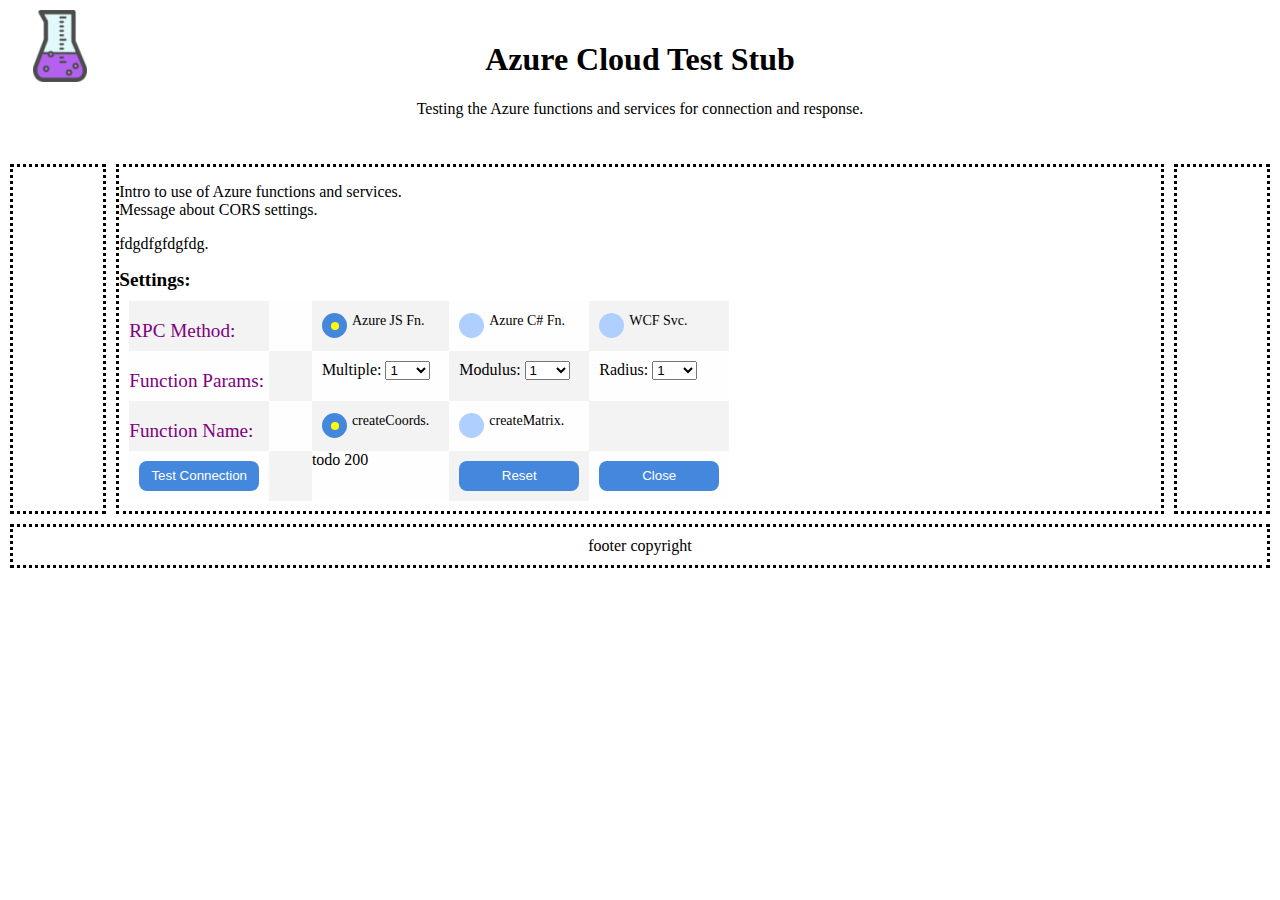
==== AzureTester.html @ eae2c438 "Added repository to my working area" ====
﻿<!DOCTYPE html>
<html>
<head>
    <title>Azure Test Stub</title>
    <meta charset="utf-8">
    <meta name="viewport" content="width=device-width, initial-scale=1">
    <link rel="icon" href="favicon.ico" type="image/x-icon" />
    <link rel="shortcut icon" href="favicon.ico" type="image/x-icon" />
    <style>
        body {
            margin: 0;
            background: url('logo.png');
            background-repeat: no-repeat;
            background-position: 2% 2%;
            background-size: auto auto;
        }

        .header {
            padding: 20px;
            text-align: center;
        }

        .footer {
            padding: 10px;
            text-align: center;
        }

        .leftsection {
            grid-area: left;
            min-width: 20px;
        }

        .mainsection {
            grid-area: main;
            min-width: 400px;
        }

        .rightsection {
            grid-area: right;
            min-width: 20px;
        }

        .bottomsection {
            grid-area: bottom;
        }

        .grid-container {
            display: grid;
            grid-template-areas: 'left main main main main main main right' 'bottom bottom bottom bottom bottom bottom bottom bottom';
            grid-gap: 10px;
            padding: 10px;
        }

            .grid-container > div {
                border: dotted;
            }

        /* Responsive layout collapse left/right section for narrow screen */
        @media screen and (max-width: 1200px) {
            .leftsection {
                display: none;
            }

            .rightsection {
                display: none;
            }
        }

        #controlgrid {
            display: grid;
            grid-template-columns: 3fr 1fr 3fr 3fr 3fr;
            grid-auto-rows: 50px;
            max-width: 600px;
            min-width: 600px;
            padding: 10px
        }

            #controlgrid > div { /*style for direct child div elements */
                background: #FEFEFE;
                /*padding: 1em;*/
            }

                #controlgrid > div:nth-child(odd) { /*every odd div will be darker */
                    background: #F3F3F3;
                    /*padding: 1em;*/
                }

        .blueButton {
            height: 30px;
            width: 120px;
            border-style: none;
            border-radius: 8px;
            background-color: #4488DD;
            color: white;
        }

            .blueButton:hover {
                background-color: #5599FF;
            }

            .blueButton:active {
                background-color: #77BBFF;
            }

        .blueButtonSimulator a {
            border-style: none;
            border-radius: 8px;
            background-color: #4488DD;
            color: white;
            height: 20px;
            width: 120px;
            display: block;
            text-decoration: none;
            text-align: center;
            padding: 5px 0px 5px 0px;
        }

        .blueButtonSimulator a:hover {
            background-color: #5599FF;
        }

        .blueButtonSimulator a:active {
            background-color: #77BBFF;
        }

        .buttonsimcontainer {
            padding: 10px 5px 0 10px;
            /*padding-bottom: 10px;*/
            justify-content: flex-start;
        }

        .buttoncontainer, .selectcontainer {
            padding: 10px;
            padding-bottom: 10px;
            justify-content: flex-start;
        }

    .radiogroupcontainer {
    justify-content: flex-start;
    }

    /* The radio button container */
    .radiocontainer {
    display: inline-block;
    position: relative;
    padding-left: 30px;
    padding-right: 30px;
    /*margin-bottom: 12px;*/
    cursor: pointer;
    font-size: 14px;
    -webkit-user-select: none;
    -moz-user-select: none;
    -ms-user-select: none;
    user-select: none;
    top: 10px;
    left: 10px;
    /*padding: 10px;*/
    /*padding: 10px;*/
    justify-content: flex-start;
    }

    /* Hide the browser's default radio button */
    .radiocontainer input {
    position: absolute;
    opacity: 0;
    cursor: pointer;
    }

    /* Create a custom radio button */
    .checkmark {
    position: absolute;
    top: 0;
    left: 0;
    height: 25px;
    width: 25px;
    background-color: #AFD0FF; /*//#999999;*/
    border-radius: 50%;
    }

    /* On mouse-over, add a lighter grey background color */
    .radiocontainer:hover input ~ .checkmark {
    background-color: #88BBFF; /*#AAAAAA;*/
    }

    /* When the radio button is checked, add a blue background */
    .radiocontainer input:checked ~ .checkmark {
    background-color: #4488DD;
    }

    /* Create the indicator (the dot/circle - hidden when not checked) */
    .checkmark:after {
    content: "";
    position: absolute;
    display: none;
    }

    /* Show the indicator (dot/circle) when checked */
    .radiocontainer input:checked ~ .checkmark:after {
    display: block;
    }


    /* Style the indicator (dot/circle) */
    .radiocontainer .checkmark:after {
    top: 9px;
    left: 9px;
    width: 8px;
    height: 8px;
    border-radius: 50%;
    background: yellow;
    }

    a {
    color: #66AAFF;
    }

    a:hover {
    color: #dddddd;
    }

    .subheading {
    font-size: larger;
    font-weight: bold;
    }

    .sectionheading {
    font-size: larger;
    color: purple;
    }

    #errormsg{
         color:red;
     }

    </style>
</head>
<body onLoad="JavaScript:setOnRefresh();">
    <header class="header">
        <h1>Azure Cloud Test Stub</h1>
        <p>Testing the Azure functions and services for connection and response.</p>
    </header>

    <div class="grid-container">
        <div class="leftsection"></div>
        <div class="mainsection">

            <div>
                <section id="textcontent">
                    <p>
                        Intro to use of Azure functions and services.<br />
                        Message about CORS settings.<br />
                    </p>
                    <p>
                        fdgdfgfdgfdg.
                    </p>
                    <p><span id="errormsg"></span></p>
                    <div>
                        <span class="subheading">Settings:</span>
                    </div>
                </section>

                <div id="controlgrid">
                    <div>
                        <p class="sectionheading">RPC Method:</p>
                    </div>
                    <div></div>
                    <div class="radiogroupcontainer">
                        <label class="radiocontainer">
                            Azure JS Fn.
                            <input type="radio" id="js" checked="checked" name="rpctype">
                            <span class="checkmark"></span>
                        </label>
                    </div>
                    <div class="radiogroupcontainer">
                        <label class="radiocontainer">
                            Azure C# Fn.
                            <input type="radio" id="cs" name="rpctype">
                            <span class="checkmark"></span>
                        </label>
                    </div>
                    <div class="radiogroupcontainer">
                        <label class="radiocontainer">
                            WCF Svc.
                            <input type="radio" id="ws" name="rpctype">
                            <span class="checkmark"></span>
                        </label>
                    </div>
                    <div>
                        <p class="sectionheading">Function Params:</p>
                    </div>
                    <div></div>
                    <div class="selectcontainer">Multiple: <select class="select" required id="ddlMultiple"></select></div>
                    <div class="selectcontainer">Modulus: <select class="select" required id="ddlModulus"></select></div>
                    <div class="selectcontainer">Radius: <select class="select" required id="ddlRadius"></select></div>
                    <div>
                        <p class="sectionheading">Function Name:</p>
                    </div>
                    <div></div>
                    <div class="radiogroupcontainer">
                        <label class="radiocontainer">
                            createCoords.
                            <input type="radio" id="defaultMeth" checked="checked" name="methodname">
                            <span class="checkmark"></span>
                        </label>
                    </div>
                    <div class="radiogroupcontainer">
                        <label class="radiocontainer">
                            createMatrix.
                            <input type="radio" name="methodname">
                            <span class="checkmark"></span>
                        </label>
                    </div>
                    <div></div>

                    <div class="buttoncontainer">
                        <input type="button" id="testBut" class="blueButton" value="Test Connection" />
                    </div>
                    <div>
                    </div>
                    <div> todo 200</div>
                    <div class="buttoncontainer">
                        <input type="button" id="resetBut" class="blueButton" value="Reset" />
                    </div>
                    <div class="buttoncontainer">
                        <input type="button" value="Close" class="blueButton" onclick="history.back(-1)" />
                    </div>
                </div>

            </div>
        </div>
        <div class="rightsection"></div>
        <div class="bottomsection"><footer class="footer">footer copyright</footer></div>
    </div>

    <script>
        //set DOM references for HTML elements
        var errormsg = document.getElementById("errormsg");
        var multipleDDL = document.getElementById("ddlMultiple");
        var modulusDDL = document.getElementById("ddlModulus");
        var radiusDDL = document.getElementById("ddlRadius");

        var output1 = document.getElementById("multiplierOut");
        var output2 = document.getElementById("moduloOut");
        var output3 = document.getElementById("radiusOut");

        var radiojs = document.getElementById("js");
        var radiocs = document.getElementById("cs");
        var radiows = document.getElementById("ws");
        var radioDefMeth = document.getElementById("defaultMeth") 
        var anchor = document.getElementById("linkClose");

        //define global variables and initial values
        var querystringObj; //a JSON object to hold query string data

        //call functions to populate dropdowns
        populateMultiple();
        populateModulus();
        populateRadius();

        //reset controls on page refresh
        function setOnRefresh() {
            //obtain data from querystring
            querystringObj = parseQueryString();

            //populate controls using query string params 
            var loadingErrorMsg = populateControls(querystringObj);

            //if we have an error message returned, simply populate control with default values.
            if (loadingErrorMsg != "") {
                errormsg.innerText = loadingErrorMsg;
                resetControlsToStart();
            }
        }

        function populateMultiple() {
            for (var i = 1; i <= 100; i++) {
                var option = document.createElement("OPTION");
                multipleDDL.options.add(option);
                option.text = i;
                option.value = i;
            }
        }

        function populateModulus() {
            for (var i = 1; i <= 200; i++) {
                var option = document.createElement("OPTION");
                modulusDDL.options.add(option);
                option.text = i;
                option.value = i;
            }
        }

        function populateRadius() {
            for (var i = 1; i <= 250; i++) {
                var option = document.createElement("OPTION");
                radiusDDL.options.add(option);
                option.text = i;
                option.value = i;
            }
        }

        function parseQueryString() {

            //obtain data from querystring
            var urlParams = window.location.search
            var strGetQuery = urlParams.split('?')[1]
            
            var params = {}, queries, temp, i, l;
            // Split into key/value pairs
            queries = strGetQuery.split("&");
            // Convert the array of strings into an object
            for (i = 0, l = queries.length; i < l; i++) {
                temp = queries[i].split('=');
                params[temp[0]] = temp[1];
            }
            return params;
        }

        function populateControls(queryObj) {
            var errorstring = "";

            try {
                //basic validation of query string params
                if (Number(queryObj.multiple) < 1 || Number(queryObj.multiple) > 100) {
                    errorstring += "multiple out of range.";
                }
                if (Number(queryObj.modulus) < 1 || Number(queryObj.modulus) > 200) {
                    errorstring += "modulus out of range.";
                }
                if (Number(queryObj.radius) < 100 || Number(queryObj.radius) > 250) {
                    errorstring += "radius out of range.";
                }

                if (isNaN(queryObj.multiple)) {
                    errorstring += "multiple is not a number.";
                }
                if (isNaN(queryObj.modulus)) {
                    errorstring += "modulus is not a number.";
                }
                if (isNaN(queryObj.radius)) {
                    errorstring += "radius is not a number.";
                }

                //populate the RPC radio buttons
                switch (queryObj.rpc) {
                    case "js":
                        radiojs.checked=true;
                        break;
                    case "cs":
                        radiocs.checked = true;
                        break;
                    case "ws":
                        radiows.checked = true;
                        break;
                    default:
                        radiojs.checked = true;
                        errorstring += "RPC method is not valid.";
                }

                //populate controls
                multipleDDL.value = Number(queryObj.multiple);
                modulusDDL.value = queryObj.modulus;
                radiusDDL.value = queryObj.radius;
            }
            catch (err) {
                errormsg.innerText = "error thrown.";
            }
            finally {
                if (errorstring != "" ) {
                    errorstring = "Errors detected in query string. Using defaults to populate screen instead. " + errorstring;
                }
                return errorstring;
            }
        }

        function resetControlsToStart() {
            multipleDDL.value = 1;
            modulusDDL.value = 200;
            radiusDDL.value = 250;
            radiojs.checked = true;
            radioDefMeth.checked = true;
            //errormsg.innerText = "";
        }

    </script>

</body>
</html>
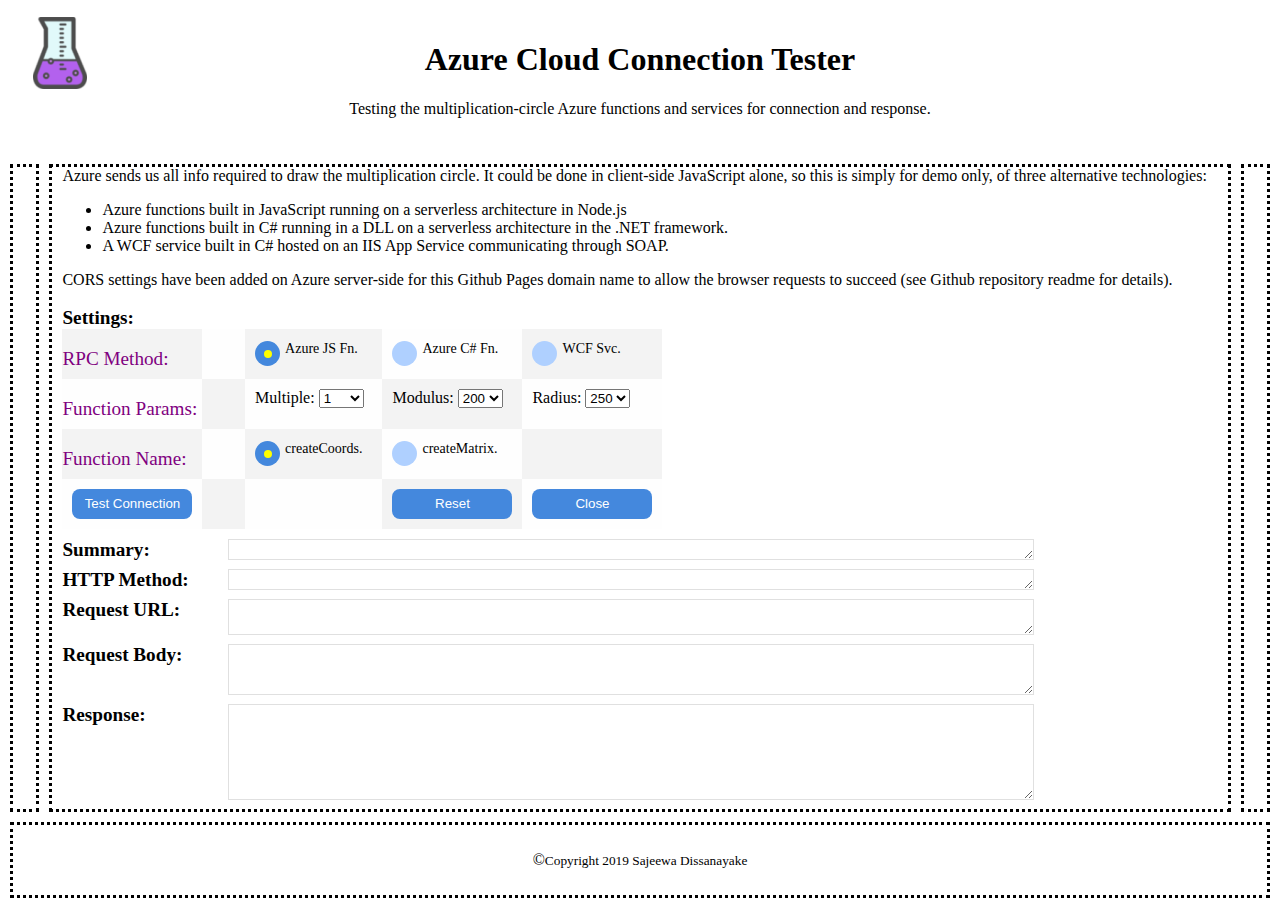
==== commit ce04b3d8: "published version" ====
--- a/AzureTester.html
+++ b/AzureTester.html
@@ -1,11 +1,13 @@
 ﻿<!DOCTYPE html>
 <html>
 <head>
-    <title>Azure Test Stub</title>
+    <title>Azure Connection Tester</title>
     <meta charset="utf-8">
     <meta name="viewport" content="width=device-width, initial-scale=1">
     <link rel="icon" href="favicon.ico" type="image/x-icon" />
     <link rel="shortcut icon" href="favicon.ico" type="image/x-icon" />
+    <script type="text/javascript" src="sharedscript.js"></script>
+
     <style>
         body {
             margin: 0;
@@ -66,13 +68,26 @@
             }
         }
 
+        /*update background for small screens*/
+        @media screen and (max-width: 800px) {
+            body {
+                background-image: url('logotransp.png');
+            }
+        }
+
+        #textcontent {
+            max-width: 1200px;
+            min-width: 600px;
+            padding-left: 10px
+        }
+
         #controlgrid {
             display: grid;
             grid-template-columns: 3fr 1fr 3fr 3fr 3fr;
             grid-auto-rows: 50px;
             max-width: 600px;
             min-width: 600px;
-            padding: 10px
+            padding-left: 10px
         }
 
             #controlgrid > div { /*style for direct child div elements */
@@ -115,13 +130,13 @@
             padding: 5px 0px 5px 0px;
         }
 
-        .blueButtonSimulator a:hover {
-            background-color: #5599FF;
-        }
-
-        .blueButtonSimulator a:active {
-            background-color: #77BBFF;
-        }
+            .blueButtonSimulator a:hover {
+                background-color: #5599FF;
+            }
+
+            .blueButtonSimulator a:active {
+                background-color: #77BBFF;
+            }
 
         .buttonsimcontainer {
             padding: 10px 5px 0 10px;
@@ -129,207 +144,241 @@
             justify-content: flex-start;
         }
 
-        .buttoncontainer, .selectcontainer {
+        .buttoncontainer, .selectcontainer, .statuscontainer {
             padding: 10px;
             padding-bottom: 10px;
             justify-content: flex-start;
         }
 
-    .radiogroupcontainer {
-    justify-content: flex-start;
-    }
-
-    /* The radio button container */
-    .radiocontainer {
-    display: inline-block;
-    position: relative;
-    padding-left: 30px;
-    padding-right: 30px;
-    /*margin-bottom: 12px;*/
-    cursor: pointer;
-    font-size: 14px;
-    -webkit-user-select: none;
-    -moz-user-select: none;
-    -ms-user-select: none;
-    user-select: none;
-    top: 10px;
-    left: 10px;
-    /*padding: 10px;*/
-    /*padding: 10px;*/
-    justify-content: flex-start;
-    }
-
-    /* Hide the browser's default radio button */
-    .radiocontainer input {
-    position: absolute;
-    opacity: 0;
-    cursor: pointer;
-    }
-
-    /* Create a custom radio button */
-    .checkmark {
-    position: absolute;
-    top: 0;
-    left: 0;
-    height: 25px;
-    width: 25px;
-    background-color: #AFD0FF; /*//#999999;*/
-    border-radius: 50%;
-    }
-
-    /* On mouse-over, add a lighter grey background color */
-    .radiocontainer:hover input ~ .checkmark {
-    background-color: #88BBFF; /*#AAAAAA;*/
-    }
-
-    /* When the radio button is checked, add a blue background */
-    .radiocontainer input:checked ~ .checkmark {
-    background-color: #4488DD;
-    }
-
-    /* Create the indicator (the dot/circle - hidden when not checked) */
-    .checkmark:after {
-    content: "";
-    position: absolute;
-    display: none;
-    }
-
-    /* Show the indicator (dot/circle) when checked */
-    .radiocontainer input:checked ~ .checkmark:after {
-    display: block;
-    }
-
-
-    /* Style the indicator (dot/circle) */
-    .radiocontainer .checkmark:after {
-    top: 9px;
-    left: 9px;
-    width: 8px;
-    height: 8px;
-    border-radius: 50%;
-    background: yellow;
-    }
-
-    a {
-    color: #66AAFF;
-    }
-
-    a:hover {
-    color: #dddddd;
-    }
-
-    .subheading {
-    font-size: larger;
-    font-weight: bold;
-    }
-
-    .sectionheading {
-    font-size: larger;
-    color: purple;
-    }
-
-    #errormsg{
-         color:red;
-     }
+        #statusdisplay {
+            font-weight: bold;
+            /*color: blue;*/
+        }
+
+        .radiogroupcontainer {
+            justify-content: flex-start;
+        }
+
+        /* The radio button container */
+        .radiocontainer {
+            display: inline-block;
+            position: relative;
+            padding-left: 30px;
+            padding-right: 30px;
+            /*margin-bottom: 12px;*/
+            cursor: pointer;
+            font-size: 14px;
+            -webkit-user-select: none;
+            -moz-user-select: none;
+            -ms-user-select: none;
+            user-select: none;
+            top: 10px;
+            left: 10px;
+            /*padding: 10px;*/
+            /*padding: 10px;*/
+            justify-content: flex-start;
+        }
+
+            /* Hide the browser's default radio button */
+            .radiocontainer input {
+                position: absolute;
+                opacity: 0;
+                cursor: pointer;
+            }
+
+        /* Create a custom radio button */
+        .checkmark {
+            position: absolute;
+            top: 0;
+            left: 0;
+            height: 25px;
+            width: 25px;
+            background-color: #AFD0FF; /*//#999999;*/
+            border-radius: 50%;
+        }
+
+        /* On mouse-over, add a lighter grey background color */
+        .radiocontainer:hover input ~ .checkmark {
+            background-color: #88BBFF; /*#AAAAAA;*/
+        }
+
+        /* When the radio button is checked, add a blue background */
+        .radiocontainer input:checked ~ .checkmark {
+            background-color: #4488DD;
+        }
+
+        /* Create the indicator (the dot/circle - hidden when not checked) */
+        .checkmark:after {
+            content: "";
+            position: absolute;
+            display: none;
+        }
+
+        /* Show the indicator (dot/circle) when checked */
+        .radiocontainer input:checked ~ .checkmark:after {
+            display: block;
+        }
+
+        /* Style the indicator (dot/circle) */
+        .radiocontainer .checkmark:after {
+            top: 9px;
+            left: 9px;
+            width: 8px;
+            height: 8px;
+            border-radius: 50%;
+            background: yellow;
+        }
+
+        a {
+            color: #66AAFF;
+        }
+
+            a:hover {
+                color: #dddddd;
+            }
+
+        .subheading {
+            font-size: larger;
+            font-weight: bold;
+        }
+
+        .sectionheading {
+            font-size: larger;
+            color: purple;
+        }
+
+        #responsegrid {
+            display: grid;
+            grid-template-columns: 150px 800px;
+            /*max-width:1600px;*/
+            min-width: 800px;
+            padding-left: 10px;
+            padding-top: 10px;
+            grid-column-gap: 1em;
+        }
+            #responsegrid > div {
+                padding-bottom: 5px;
+            }
+            #responsegrid * {
+                border-color: rgba(100,100,100,0.2);
+            }
+            #responsegrid textarea {
+                min-width: 800px;
+                max-width: 1200px;
+            }
+
+        #errormsg {
+            color: red;
+        }
 
     </style>
 </head>
 <body onLoad="JavaScript:setOnRefresh();">
     <header class="header">
-        <h1>Azure Cloud Test Stub</h1>
-        <p>Testing the Azure functions and services for connection and response.</p>
+        <h1>Azure Cloud Connection Tester</h1>
+        <p>Testing the multiplication-circle Azure functions and services for connection and response.</p>
     </header>
 
     <div class="grid-container">
         <div class="leftsection"></div>
         <div class="mainsection">
-
-            <div>
-                <section id="textcontent">
-                    <p>
-                        Intro to use of Azure functions and services.<br />
-                        Message about CORS settings.<br />
-                    </p>
-                    <p>
-                        fdgdfgfdgfdg.
-                    </p>
-                    <p><span id="errormsg"></span></p>
-                    <div>
-                        <span class="subheading">Settings:</span>
-                    </div>
-                </section>
-
-                <div id="controlgrid">
-                    <div>
-                        <p class="sectionheading">RPC Method:</p>
-                    </div>
-                    <div></div>
-                    <div class="radiogroupcontainer">
-                        <label class="radiocontainer">
-                            Azure JS Fn.
-                            <input type="radio" id="js" checked="checked" name="rpctype">
-                            <span class="checkmark"></span>
-                        </label>
-                    </div>
-                    <div class="radiogroupcontainer">
-                        <label class="radiocontainer">
-                            Azure C# Fn.
-                            <input type="radio" id="cs" name="rpctype">
-                            <span class="checkmark"></span>
-                        </label>
-                    </div>
-                    <div class="radiogroupcontainer">
-                        <label class="radiocontainer">
-                            WCF Svc.
-                            <input type="radio" id="ws" name="rpctype">
-                            <span class="checkmark"></span>
-                        </label>
-                    </div>
-                    <div>
-                        <p class="sectionheading">Function Params:</p>
-                    </div>
-                    <div></div>
-                    <div class="selectcontainer">Multiple: <select class="select" required id="ddlMultiple"></select></div>
-                    <div class="selectcontainer">Modulus: <select class="select" required id="ddlModulus"></select></div>
-                    <div class="selectcontainer">Radius: <select class="select" required id="ddlRadius"></select></div>
-                    <div>
-                        <p class="sectionheading">Function Name:</p>
-                    </div>
-                    <div></div>
-                    <div class="radiogroupcontainer">
-                        <label class="radiocontainer">
-                            createCoords.
-                            <input type="radio" id="defaultMeth" checked="checked" name="methodname">
-                            <span class="checkmark"></span>
-                        </label>
-                    </div>
-                    <div class="radiogroupcontainer">
-                        <label class="radiocontainer">
-                            createMatrix.
-                            <input type="radio" name="methodname">
-                            <span class="checkmark"></span>
-                        </label>
-                    </div>
-                    <div></div>
-
-                    <div class="buttoncontainer">
-                        <input type="button" id="testBut" class="blueButton" value="Test Connection" />
-                    </div>
-                    <div>
-                    </div>
-                    <div> todo 200</div>
-                    <div class="buttoncontainer">
-                        <input type="button" id="resetBut" class="blueButton" value="Reset" />
-                    </div>
-                    <div class="buttoncontainer">
-                        <input type="button" value="Close" class="blueButton" onclick="history.back(-1)" />
-                    </div>
-                </div>
-
+            <p id="errormsg"></p>
+            <section id="textcontent">
+                <span>
+                    Azure sends us all info required to draw the multiplication circle.
+                    It could be done in client-side JavaScript alone, so this is simply for demo only, of three alternative technologies:
+                    <ul>
+                        <li>Azure functions built in JavaScript running on a serverless architecture in Node.js</li>
+                        <li>Azure functions built in C# running in a DLL on a serverless architecture in the .NET framework.</li>
+                        <li>A WCF service built in C# hosted on an IIS App Service communicating through SOAP.</li>
+                    </ul>
+                </span>
+                <span>
+                    CORS settings have been added on Azure server-side for this Github Pages domain name to allow the browser requests to succeed (see Github repository readme for details).
+                </span><br /><br />
+                <span class="subheading">Settings:</span>
+            </section>
+
+            <div id="controlgrid">
+                <div>
+                    <p class="sectionheading">RPC Method:</p>
+                </div>
+                <div></div>
+                <div class="radiogroupcontainer">
+                    <label class="radiocontainer">
+                        Azure JS Fn.
+                        <input type="radio" id="js" checked="checked" name="rpctype">
+                        <span class="checkmark"></span>
+                    </label>
+                </div>
+                <div class="radiogroupcontainer">
+                    <label class="radiocontainer">
+                        Azure C# Fn.
+                        <input type="radio" id="cs" name="rpctype">
+                        <span class="checkmark"></span>
+                    </label>
+                </div>
+                <div class="radiogroupcontainer">
+                    <label class="radiocontainer">
+                        WCF Svc.
+                        <input type="radio" id="ws" name="rpctype">
+                        <span class="checkmark"></span>
+                    </label>
+                </div>
+                <div>
+                    <p class="sectionheading">Function Params:</p>
+                </div>
+                <div></div>
+                <div class="selectcontainer">Multiple: <select class="select" required id="ddlMultiple"></select></div>
+                <div class="selectcontainer">Modulus: <select class="select" required id="ddlModulus"></select></div>
+                <div class="selectcontainer">Radius: <select class="select" required id="ddlRadius"></select></div>
+                <div>
+                    <p class="sectionheading">Function Name:</p>
+                </div>
+                <div></div>
+                <div class="radiogroupcontainer">
+                    <label class="radiocontainer">
+                        createCoords.
+                        <input type="radio" id="createCoords" checked="checked" name="methodname">
+                        <span class="checkmark"></span>
+                    </label>
+                </div>
+                <div class="radiogroupcontainer">
+                    <label class="radiocontainer">
+                        createMatrix.
+                        <input type="radio" id="createMatrix" name="methodname">
+                        <span class="checkmark"></span>
+                    </label>
+                </div>
+                <div></div>
+
+                <div class="buttoncontainer">
+                    <input type="button" id="testBut" class="blueButton" value="Test Connection" onclick="testConnection()" />
+                </div>
+                <div>
+                </div>
+                <div class="statuscontainer"> <output class="respDisplay" id="statusdisplay"></output></div>
+                <div class="buttoncontainer">
+                    <input type="button" id="resetBut" class="blueButton" value="Reset" onclick="resetPage()" />
+                </div>
+                <div class="buttoncontainer">
+                    <input type="button" class="blueButton" value="Close" onclick="goBackOrClose()" />
+                </div>
             </div>
+
+            <div id="responsegrid">
+                <div><label class="subheading">Summary:</label></div><div><textarea class="respDisplay" id="txtsummary" rows="1" readonly="readonly"></textarea></div>
+                <div><label class="subheading">HTTP Method:</label></div><div><textarea class="respDisplay" id="txtHttpMethod" rows="1" readonly="readonly"></textarea></div>
+                <div><label class="subheading">Request URL:</label></div><div><textarea class="respDisplay" id="txturl" rows="2" readonly="readonly"></textarea></div>
+                <div><label class="subheading">Request Body:</label></div><div><textarea class="respDisplay" id="txtbody" rows="3" readonly="readonly"></textarea></div>
+                <div><label class="subheading">Response:</label></div><div><textarea class="respDisplay" id="txtresponse" rows="6" readonly="readonly"></textarea></div>
+                <!--<div><label class="subheading">Resp. Text/XML:</label></div><div><textarea class="respDisplay" id="txtrespcontent" rows="5" readonly="readonly"></textarea></div>-->
+            </div>
+
         </div>
         <div class="rightsection"></div>
-        <div class="bottomsection"><footer class="footer">footer copyright</footer></div>
+        <div class="bottomsection"><footer class="footer">
+            <p>&#169;<small>Copyright 2019 Sajeewa Dissanayake</small></p></footer></div>
     </div>
 
     <script>
@@ -346,31 +395,94 @@
         var radiojs = document.getElementById("js");
         var radiocs = document.getElementById("cs");
         var radiows = document.getElementById("ws");
-        var radioDefMeth = document.getElementById("defaultMeth") 
-        var anchor = document.getElementById("linkClose");
+        var radiocoords = document.getElementById("createCoords") 
+        var radiomatrix = document.getElementById("createMatrix") 
+
+        //var anchor = document.getElementById("linkClose");
+
+        var outstatus = document.getElementById("statusdisplay");
+        var summarytxt = document.getElementById("txtsummary");
+        var httpmethodtxt = document.getElementById("txtHttpMethod");
+        var urltxt = document.getElementById("txturl");
+        var bodytxt = document.getElementById("txtbody");
+        var responsetxt = document.getElementById("txtresponse");
+        //var respcontenttxt = document.getElementById("txtrespcontent");
+
 
         //define global variables and initial values
-        var querystringObj; //a JSON object to hold query string data
-
-        //call functions to populate dropdowns
+        //const centreX = 275;
+        //const centreY = 275;
+        //var querystringObj; //a JSON object to hold query string data from referrer. TODO maybe make this local.
+        //var startTime //global function call start time
+
+
+        //call functions to populate dropdowns (only req'd on initial loading)
         populateMultiple();
         populateModulus();
         populateRadius();
 
+
+        //#region resetPage
+
         //reset controls on page refresh
         function setOnRefresh() {
+
+            resetControlsToStart(); // set these to default values in any case (there may be no referring query string).
+
             //obtain data from querystring
-            querystringObj = parseQueryString();
-
-            //populate controls using query string params 
-            var loadingErrorMsg = populateControls(querystringObj);
-
-            //if we have an error message returned, simply populate control with default values.
-            if (loadingErrorMsg != "") {
-                errormsg.innerText = loadingErrorMsg;
-                resetControlsToStart();
-            }
-        }
+            var querystringObj = parseQueryString();
+
+            //if no query string exists then don't do anything more.
+            if (querystringObj != "") {
+                 //populate controls using query string params
+                var loadingErrorMsg = populateControls(querystringObj);
+
+                //if we have an error message returned when loading from query string, display it.
+                if (loadingErrorMsg != "") {
+                    errormsg.innerText = loadingErrorMsg;
+                    errormsg.style.display = "inline";
+                }
+            }
+        }
+
+        function resetPage() {
+            //reset all response controls to blank.
+            resetResponse();
+        }
+
+        function resetControlsToStart() {
+            multipleDDL.value = 1;
+            modulusDDL.value = 200;
+            radiusDDL.value = 250;
+            radiojs.checked = true;
+            radiocoords.checked = true;
+            errormsg.innerText = "";
+            errormsg.style.display = "none";
+        }
+
+        function resetResponse() {
+            //reset all response controls to blank. 
+            var els = document.getElementsByClassName("respDisplay");
+            [].forEach.call(els, function (el) { el.innerText = ""; });
+        }
+
+        function goBackOrClose() {
+            // if we didn't navigate to this page, we need some feedback - so show a close page instead.
+            pathArray = document.referrer.split('/');
+            protocol = pathArray[0];
+            host = pathArray[2];
+            url_before = protocol + '//' + host;
+            url_now = window.location.protocol + "//" + window.location.host;
+
+            if (url_before == url_now) {
+                window.history.back(-1);
+            } else {
+                window.location = "closepage.html";
+            };
+        }
+        //#endregion
+
+        //#region populatePage
 
         function populateMultiple() {
             for (var i = 1; i <= 100; i++) {
@@ -391,7 +503,7 @@
         }
 
         function populateRadius() {
-            for (var i = 1; i <= 250; i++) {
+            for (var i = 100; i <= 250; i++) {
                 var option = document.createElement("OPTION");
                 radiusDDL.options.add(option);
                 option.text = i;
@@ -403,6 +515,12 @@
 
             //obtain data from querystring
             var urlParams = window.location.search
+
+            if (urlParams == "") {
+                //we have no query string so no referrer, so return empty string.
+                return "";
+            }
+
             var strGetQuery = urlParams.split('?')[1]
             
             var params = {}, queries, temp, i, l;
@@ -454,7 +572,7 @@
                         break;
                     default:
                         radiojs.checked = true;
-                        errorstring += "RPC method is not valid.";
+                        errorstring += "RPC method is not valid (using default).";
                 }
 
                 //populate controls
@@ -463,24 +581,91 @@
                 radiusDDL.value = queryObj.radius;
             }
             catch (err) {
-                errormsg.innerText = "error thrown.";
+                errorstring += " Error occurred.";
             }
             finally {
                 if (errorstring != "" ) {
-                    errorstring = "Errors detected in query string. Using defaults to populate screen instead. " + errorstring;
+                    errorstring = "Errors detected in query string. " + errorstring;
                 }
                 return errorstring;
             }
         }
 
-        function resetControlsToStart() {
-            multipleDDL.value = 1;
-            modulusDDL.value = 200;
-            radiusDDL.value = 250;
-            radiojs.checked = true;
-            radioDefMeth.checked = true;
-            //errormsg.innerText = "";
-        }
+        //#endregion
+
+        //#region testingSaved
+
+        //#endregion
+
+
+        //#region connectCode
+
+        function testConnection() {
+
+            //clear previous response info
+            resetResponse();
+
+            //construct parameters for the RPC.
+            var multiple = multipleDDL.value;
+            var modulus = modulusDDL.value;
+            var radius = radiusDDL.value;
+            var rpcval = document.querySelector("input[name=rpctype]:checked").id;
+            var methodval = document.querySelector("input[name=methodname]:checked").id;
+
+            summarytxt.innerText = "Working.. please wait.";
+
+            var promise = prepareApiCallRtnPromise(multiple, modulus, radius, rpcval, methodval, null);
+            //prepareApiCallWithCallback(multiple, modulus, radius, rpcval, methodval, populateTestResponse);
+            promise.then(obj1 => parseResolve(obj1));
+            promise.catch(obj1 => parseReject(obj1));
+        }
+
+        function parseResolve(obj1) {
+            populateTestResponse(null, obj1.rsp, obj1.stime)
+        }
+
+        function parseReject(obj1) {
+            //pass the error object to be displayed
+            populateTestResponse(obj1, obj1.rsp);
+        }
+
+        function populateTestResponse(err, xmlHttp, starttime) {
+
+            var status;
+            var statustext;
+            var maintext;
+            var timeatstart;
+            var strerr = "";
+
+            // show the HTTP status in red by default.
+            outstatus.style.color = "red";
+
+            //error info may be returned in an HTTP reponse, or we may only have returned an error.
+            if (xmlHttp) {
+                if (xmlHttp.status == 200) { outstatus.style.color = "lime"; }
+                status = xmlHttp.status;
+                statustext = xmlHttp.statusText;
+                maintext = xmlHttp.response;
+                timeatstart = starttime;
+            } else if (err) {
+                status = err.status;
+                statustext = err.statusText;
+                maintext = err.moreinfo;
+                timeatstart = err.stime;
+                strerr = "Error occurred. ";
+            }
+
+            var d = new Date();
+            var duration = d.getTime() - timeatstart;
+
+            outstatus.innerText = status + " " + statustext;
+            summarytxt.innerText = status + " " + statustext + ". Method returned in " + duration.toString() + "ms.";
+            httpmethodtxt.innerText = "POST";
+            urltxt.innerText = connurl;
+            bodytxt.innerText = connbody;
+            responsetxt.innerText = strerr + maintext;
+        }
+        //#endregion
 
     </script>
 
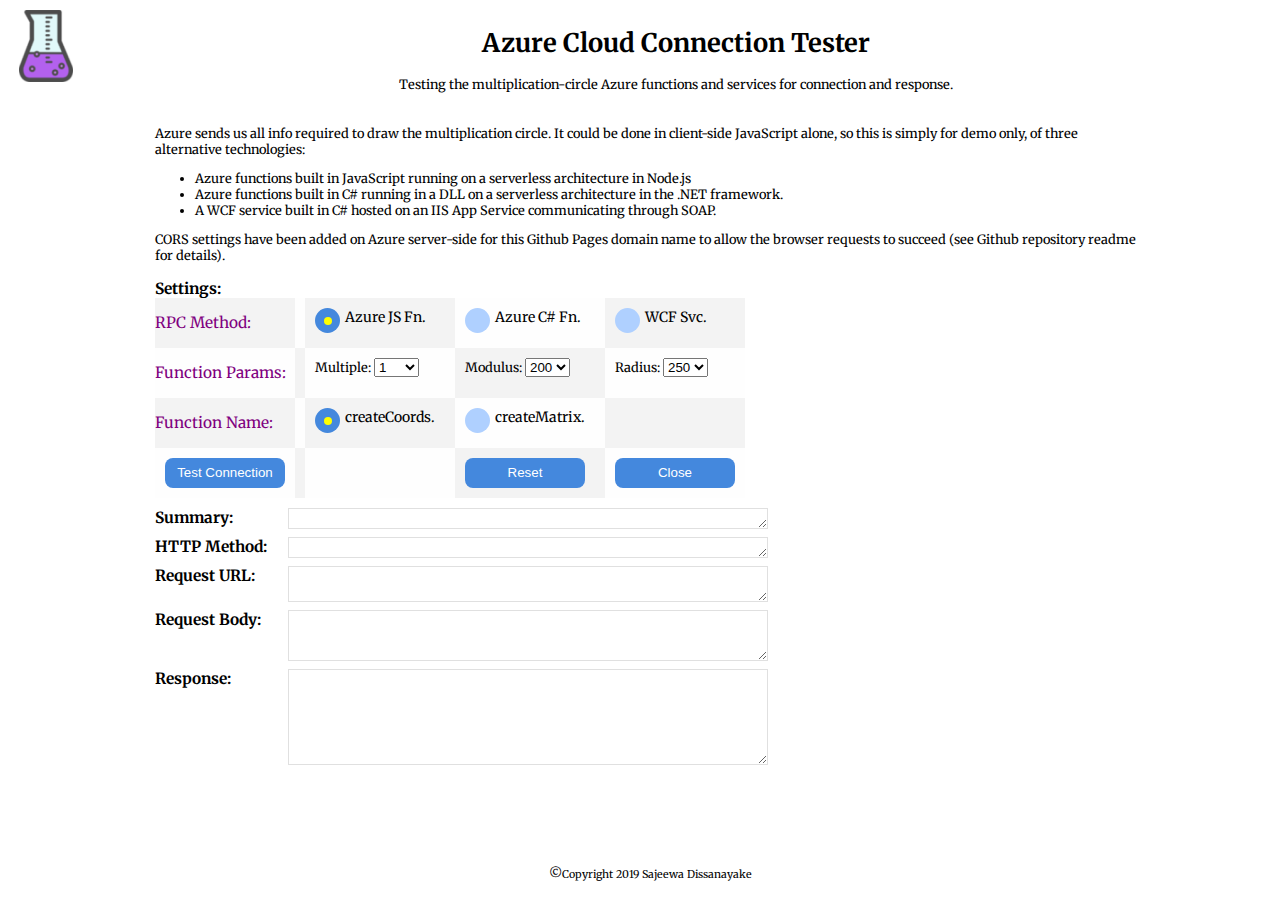
==== commit 7a17a01a: "working save" ====
--- a/AzureTester.html
+++ b/AzureTester.html
@@ -3,278 +3,18 @@
 <head>
     <title>Azure Connection Tester</title>
     <meta charset="utf-8">
-    <meta name="viewport" content="width=device-width, initial-scale=1">
+    <meta name="viewport" content="width=device-width, initial-scale=1.0">
+    <meta http-equiv="X-UA-Compatible" content="ie=edge">
     <link rel="icon" href="favicon.ico" type="image/x-icon" />
     <link rel="shortcut icon" href="favicon.ico" type="image/x-icon" />
     <script type="text/javascript" src="sharedscript.js"></script>
-
-    <style>
-        body {
-            margin: 0;
-            background: url('logo.png');
-            background-repeat: no-repeat;
-            background-position: 2% 2%;
-            background-size: auto auto;
-        }
-
-        .header {
-            padding: 20px;
-            text-align: center;
-        }
-
-        .footer {
-            padding: 10px;
-            text-align: center;
-        }
-
-        .leftsection {
-            grid-area: left;
-            min-width: 20px;
-        }
-
-        .mainsection {
-            grid-area: main;
-            min-width: 400px;
-        }
-
-        .rightsection {
-            grid-area: right;
-            min-width: 20px;
-        }
-
-        .bottomsection {
-            grid-area: bottom;
-        }
-
-        .grid-container {
-            display: grid;
-            grid-template-areas: 'left main main main main main main right' 'bottom bottom bottom bottom bottom bottom bottom bottom';
-            grid-gap: 10px;
-            padding: 10px;
-        }
-
-            .grid-container > div {
-                border: dotted;
-            }
-
-        /* Responsive layout collapse left/right section for narrow screen */
-        @media screen and (max-width: 1200px) {
-            .leftsection {
-                display: none;
-            }
-
-            .rightsection {
-                display: none;
-            }
-        }
-
-        /*update background for small screens*/
-        @media screen and (max-width: 800px) {
-            body {
-                background-image: url('logotransp.png');
-            }
-        }
-
-        #textcontent {
-            max-width: 1200px;
-            min-width: 600px;
-            padding-left: 10px
-        }
-
-        #controlgrid {
-            display: grid;
-            grid-template-columns: 3fr 1fr 3fr 3fr 3fr;
-            grid-auto-rows: 50px;
-            max-width: 600px;
-            min-width: 600px;
-            padding-left: 10px
-        }
-
-            #controlgrid > div { /*style for direct child div elements */
-                background: #FEFEFE;
-                /*padding: 1em;*/
-            }
-
-                #controlgrid > div:nth-child(odd) { /*every odd div will be darker */
-                    background: #F3F3F3;
-                    /*padding: 1em;*/
-                }
-
-        .blueButton {
-            height: 30px;
-            width: 120px;
-            border-style: none;
-            border-radius: 8px;
-            background-color: #4488DD;
-            color: white;
-        }
-
-            .blueButton:hover {
-                background-color: #5599FF;
-            }
-
-            .blueButton:active {
-                background-color: #77BBFF;
-            }
-
-        .blueButtonSimulator a {
-            border-style: none;
-            border-radius: 8px;
-            background-color: #4488DD;
-            color: white;
-            height: 20px;
-            width: 120px;
-            display: block;
-            text-decoration: none;
-            text-align: center;
-            padding: 5px 0px 5px 0px;
-        }
-
-            .blueButtonSimulator a:hover {
-                background-color: #5599FF;
-            }
-
-            .blueButtonSimulator a:active {
-                background-color: #77BBFF;
-            }
-
-        .buttonsimcontainer {
-            padding: 10px 5px 0 10px;
-            /*padding-bottom: 10px;*/
-            justify-content: flex-start;
-        }
-
-        .buttoncontainer, .selectcontainer, .statuscontainer {
-            padding: 10px;
-            padding-bottom: 10px;
-            justify-content: flex-start;
-        }
-
-        #statusdisplay {
-            font-weight: bold;
-            /*color: blue;*/
-        }
-
-        .radiogroupcontainer {
-            justify-content: flex-start;
-        }
-
-        /* The radio button container */
-        .radiocontainer {
-            display: inline-block;
-            position: relative;
-            padding-left: 30px;
-            padding-right: 30px;
-            /*margin-bottom: 12px;*/
-            cursor: pointer;
-            font-size: 14px;
-            -webkit-user-select: none;
-            -moz-user-select: none;
-            -ms-user-select: none;
-            user-select: none;
-            top: 10px;
-            left: 10px;
-            /*padding: 10px;*/
-            /*padding: 10px;*/
-            justify-content: flex-start;
-        }
-
-            /* Hide the browser's default radio button */
-            .radiocontainer input {
-                position: absolute;
-                opacity: 0;
-                cursor: pointer;
-            }
-
-        /* Create a custom radio button */
-        .checkmark {
-            position: absolute;
-            top: 0;
-            left: 0;
-            height: 25px;
-            width: 25px;
-            background-color: #AFD0FF; /*//#999999;*/
-            border-radius: 50%;
-        }
-
-        /* On mouse-over, add a lighter grey background color */
-        .radiocontainer:hover input ~ .checkmark {
-            background-color: #88BBFF; /*#AAAAAA;*/
-        }
-
-        /* When the radio button is checked, add a blue background */
-        .radiocontainer input:checked ~ .checkmark {
-            background-color: #4488DD;
-        }
-
-        /* Create the indicator (the dot/circle - hidden when not checked) */
-        .checkmark:after {
-            content: "";
-            position: absolute;
-            display: none;
-        }
-
-        /* Show the indicator (dot/circle) when checked */
-        .radiocontainer input:checked ~ .checkmark:after {
-            display: block;
-        }
-
-        /* Style the indicator (dot/circle) */
-        .radiocontainer .checkmark:after {
-            top: 9px;
-            left: 9px;
-            width: 8px;
-            height: 8px;
-            border-radius: 50%;
-            background: yellow;
-        }
-
-        a {
-            color: #66AAFF;
-        }
-
-            a:hover {
-                color: #dddddd;
-            }
-
-        .subheading {
-            font-size: larger;
-            font-weight: bold;
-        }
-
-        .sectionheading {
-            font-size: larger;
-            color: purple;
-        }
-
-        #responsegrid {
-            display: grid;
-            grid-template-columns: 150px 800px;
-            /*max-width:1600px;*/
-            min-width: 800px;
-            padding-left: 10px;
-            padding-top: 10px;
-            grid-column-gap: 1em;
-        }
-            #responsegrid > div {
-                padding-bottom: 5px;
-            }
-            #responsegrid * {
-                border-color: rgba(100,100,100,0.2);
-            }
-            #responsegrid textarea {
-                min-width: 800px;
-                max-width: 1200px;
-            }
-
-        #errormsg {
-            color: red;
-        }
-
-    </style>
+    <link rel="stylesheet" href="sitetester.css" />
+
 </head>
 <body onLoad="JavaScript:setOnRefresh();">
+    <div id="page-container">
     <header class="header">
+        <img src="logo.png" alt="lab logo" class="logo">
         <h1>Azure Cloud Connection Tester</h1>
         <p>Testing the multiplication-circle Azure functions and services for connection and response.</p>
     </header>
@@ -379,8 +119,8 @@
         <div class="rightsection"></div>
         <div class="bottomsection"><footer class="footer">
             <p>&#169;<small>Copyright 2019 Sajeewa Dissanayake</small></p></footer></div>
+        </div>
     </div>
-
     <script>
         //set DOM references for HTML elements
         var errormsg = document.getElementById("errormsg");
@@ -398,23 +138,12 @@
         var radiocoords = document.getElementById("createCoords") 
         var radiomatrix = document.getElementById("createMatrix") 
 
-        //var anchor = document.getElementById("linkClose");
-
         var outstatus = document.getElementById("statusdisplay");
         var summarytxt = document.getElementById("txtsummary");
         var httpmethodtxt = document.getElementById("txtHttpMethod");
         var urltxt = document.getElementById("txturl");
         var bodytxt = document.getElementById("txtbody");
         var responsetxt = document.getElementById("txtresponse");
-        //var respcontenttxt = document.getElementById("txtrespcontent");
-
-
-        //define global variables and initial values
-        //const centreX = 275;
-        //const centreY = 275;
-        //var querystringObj; //a JSON object to hold query string data from referrer. TODO maybe make this local.
-        //var startTime //global function call start time
-
 
         //call functions to populate dropdowns (only req'd on initial loading)
         populateMultiple();
@@ -593,11 +322,6 @@
 
         //#endregion
 
-        //#region testingSaved
-
-        //#endregion
-
-
         //#region connectCode
 
         function testConnection() {
--- a/sitetester.css
+++ b/sitetester.css
@@ -0,0 +1,324 @@
+@import url("https://fonts.googleapis.com/css?family=Merriweather:300,900|Six+Caps");
+
+*, *::before, *::after {box-sizing: border-box;}
+
+body {
+    margin: 0;
+    padding: 0;
+    font-family: "Merriweather", serif;
+    font-size: 0.8rem;
+    background-repeat: no-repeat;
+    background-position: 2% 2%;
+    background-size: auto auto;
+    max-width: 100%;
+    min-width:600px;
+    height: auto;
+}
+
+#page-container {
+    position: relative;
+    min-height: 100vh;
+  }
+
+.header {
+    justify-content: center;
+    align-items: center;
+    text-align: center;
+    padding: 10px;
+    width:100%;
+}
+
+.footer {
+    /* padding: 10px; */
+    text-align: center;
+    position: absolute;
+    bottom: 0;
+    height: 3rem;            /* Footer height */
+    width:100%;
+}
+
+.leftsection {
+    grid-area: left;
+    min-width: 20px;
+}
+
+.mainsection {
+    grid-area: main;
+    min-width: 600px;
+    padding-bottom: 3rem;    /* Footer height */
+}
+
+.rightsection {
+    grid-area: right;
+    min-width: 20px;
+}
+
+.bottomsection {
+    grid-area: bottom;
+}
+
+.grid-container {
+    display: grid;
+    grid-template-areas: 'left main main main main main main right' 'bottom bottom bottom bottom bottom bottom bottom bottom';
+    grid-gap: 10px;
+    padding: 10px;
+}
+
+    .grid-container > div {
+        border: none;
+    }
+
+/* #region controls */
+
+#textcontent {
+    min-width: 600px;
+    max-width: 1200px;
+    padding-left: 10px
+}
+
+#controlgrid {
+    display: grid;
+    grid-template-columns: 3fr 1fr 3fr 3fr 3fr;
+    grid-auto-rows: 50px;
+    max-width: 600px;
+    min-width: 600px;
+    padding-left: 10px
+}
+
+    #controlgrid > div { /*style for direct child div elements */
+        background: #FEFEFE;
+        /*padding: 1em;*/
+    }
+
+        #controlgrid > div:nth-child(odd) { /*every odd div will be darker */
+            background: #F3F3F3;
+            /*padding: 1em;*/
+        }
+
+.blueButton {
+    height: 30px;
+    width: 120px;
+    border-style: none;
+    border-radius: 8px;
+    background-color: #4488DD;
+    color: white;
+}
+
+    .blueButton:hover {
+        background-color: #5599FF;
+    }
+
+    .blueButton:active {
+        background-color: #77BBFF;
+    }
+
+.blueButtonSimulator a {
+    border-style: none;
+    border-radius: 8px;
+    background-color: #4488DD;
+    color: white;
+    height: 20px;
+    width: 120px;
+    display: block;
+    text-decoration: none;
+    text-align: center;
+    padding: 5px 0px 5px 0px;
+}
+
+    .blueButtonSimulator a:hover {
+        background-color: #5599FF;
+    }
+
+    .blueButtonSimulator a:active {
+        background-color: #77BBFF;
+    }
+
+.buttonsimcontainer {
+    padding: 10px 5px 0 10px;
+    /*padding-bottom: 10px;*/
+    justify-content: flex-start;
+}
+
+.buttoncontainer, .selectcontainer, .statuscontainer {
+    padding: 10px;
+    padding-bottom: 10px;
+    justify-content: flex-start;
+}
+
+#statusdisplay {
+    font-weight: bold;
+    /*color: blue;*/
+}
+
+.radiogroupcontainer {
+    justify-content: flex-start;
+}
+
+/* The radio button container */
+.radiocontainer {
+    display: inline-block;
+    position: relative;
+    padding-left: 30px;
+    padding-right: 30px;
+    /*margin-bottom: 12px;*/
+    cursor: pointer;
+    font-size: 14px;
+    -webkit-user-select: none;
+    -moz-user-select: none;
+    -ms-user-select: none;
+    user-select: none;
+    top: 10px;
+    left: 10px;
+    /*padding: 10px;*/
+    /*padding: 10px;*/
+    justify-content: flex-start;
+}
+
+    /* Hide the browser's default radio button */
+    .radiocontainer input {
+        position: absolute;
+        opacity: 0;
+        cursor: pointer;
+    }
+
+/* Create a custom radio button */
+.checkmark {
+    position: absolute;
+    top: 0;
+    left: 0;
+    height: 25px;
+    width: 25px;
+    background-color: #AFD0FF; /*//#999999;*/
+    border-radius: 50%;
+}
+
+/* On mouse-over, add a lighter grey background color */
+.radiocontainer:hover input ~ .checkmark {
+    background-color: #88BBFF; /*#AAAAAA;*/
+}
+
+/* When the radio button is checked, add a blue background */
+.radiocontainer input:checked ~ .checkmark {
+    background-color: #4488DD;
+}
+
+/* Create the indicator (the dot/circle - hidden when not checked) */
+.checkmark:after {
+    content: "";
+    position: absolute;
+    display: none;
+}
+
+/* Show the indicator (dot/circle) when checked */
+.radiocontainer input:checked ~ .checkmark:after {
+    display: block;
+}
+
+/* Style the indicator (dot/circle) */
+.radiocontainer .checkmark:after {
+    top: 9px;
+    left: 9px;
+    width: 8px;
+    height: 8px;
+    border-radius: 50%;
+    background: yellow;
+}
+
+a {
+    color: #66AAFF;
+}
+
+    a:hover {
+        color: #dddddd;
+    }
+
+.subheading {
+    font-size: larger;
+    font-weight: bold;
+}
+
+.sectionheading {
+    font-size: larger;
+    color: purple;
+}
+
+#responsegrid {
+    display: grid;
+    grid-template-columns: 120px minmax(480px ,800px);
+    /*max-width:1600px;*/
+    min-width: 600px;
+    padding-left: 10px;
+    padding-top: 10px;
+    grid-column-gap: 1em;
+}
+    #responsegrid > div {
+        padding-bottom: 5px;
+    }
+    #responsegrid * {
+        border-color: rgba(100,100,100,0.2);
+    }
+    #responsegrid textarea {
+        min-width: 480px;
+        max-width: 1150px;
+    }
+
+#errormsg {
+    color: red;
+}
+
+.logo{
+    float:left;
+}
+
+#statusdisplay{
+    font-size: 1rem;
+}
+
+/* #endregion */
+
+/* Responsive layout collapse left/right section for narrow screen */
+@media screen and (min-width: 605px) {
+    .leftsection {
+        display: none;
+    }
+
+    .rightsection {
+        display: none;
+    }
+
+    div.mainsection{
+        max-width: 100vw;
+        min-width:600px;
+        /* position: relative; */
+        left: 0;
+        padding-left: 5px
+        /* border-style: dotted; */
+        /* width:auto; */
+    }
+
+    /* #textcontent {
+        max-width: 100vw;
+        min-width: 600px;
+        padding-left: 5px
+    } */
+}
+
+
+@media screen and (min-width: 1200px) {
+    .leftsection {
+        display: inline-block;
+    }
+
+    .rightsection {
+        display:  inline-block;
+    }
+
+    div.mainsection{
+        max-width: 1000px;
+        position: relative;
+        left: 50%;
+        transform: translate(-50%, 0);
+        /* border-style: dotted; */
+        /* width:auto; */
+    }
+}
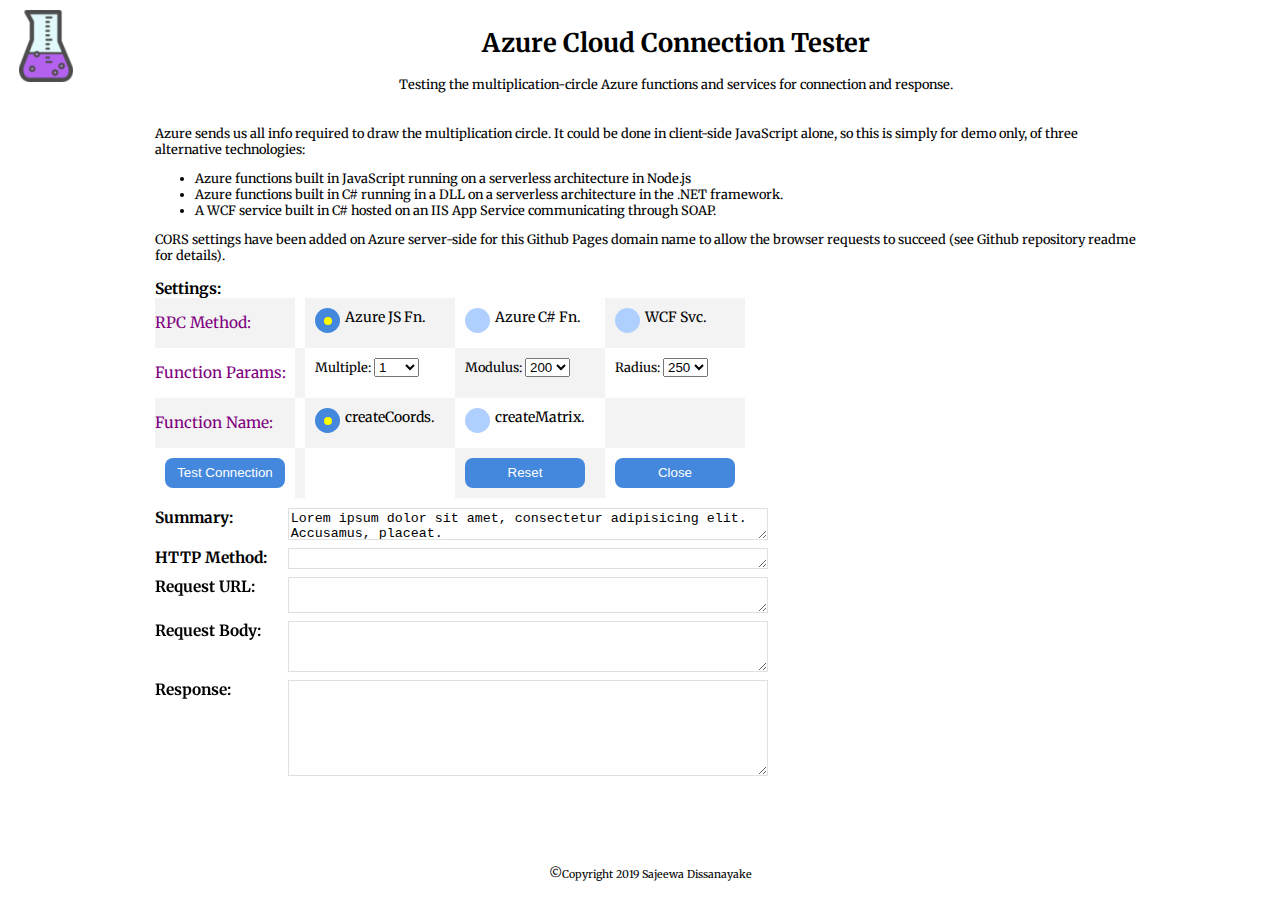
==== commit c3aeea52: "like this" ====
--- a/AzureTester.html
+++ b/AzureTester.html
@@ -107,7 +107,7 @@
             </div>
 
             <div id="responsegrid">
-                <div><label class="subheading">Summary:</label></div><div><textarea class="respDisplay" id="txtsummary" rows="1" readonly="readonly"></textarea></div>
+                <div><label class="subheading">Summary:</label></div><div><textarea class="respDisplay" id="txtsummary" rows="1" readonly="readonly">Lorem ipsum dolor sit amet, consectetur adipisicing elit. Accusamus, placeat.</textarea></div>
                 <div><label class="subheading">HTTP Method:</label></div><div><textarea class="respDisplay" id="txtHttpMethod" rows="1" readonly="readonly"></textarea></div>
                 <div><label class="subheading">Request URL:</label></div><div><textarea class="respDisplay" id="txturl" rows="2" readonly="readonly"></textarea></div>
                 <div><label class="subheading">Request Body:</label></div><div><textarea class="respDisplay" id="txtbody" rows="3" readonly="readonly"></textarea></div>
--- a/sitetester.css
+++ b/sitetester.css
@@ -262,6 +262,11 @@
         max-width: 1150px;
     }
 
+    #txtsummary{
+        width:480px;
+        height:2rem;
+    }
+
 #errormsg {
     color: red;
 }
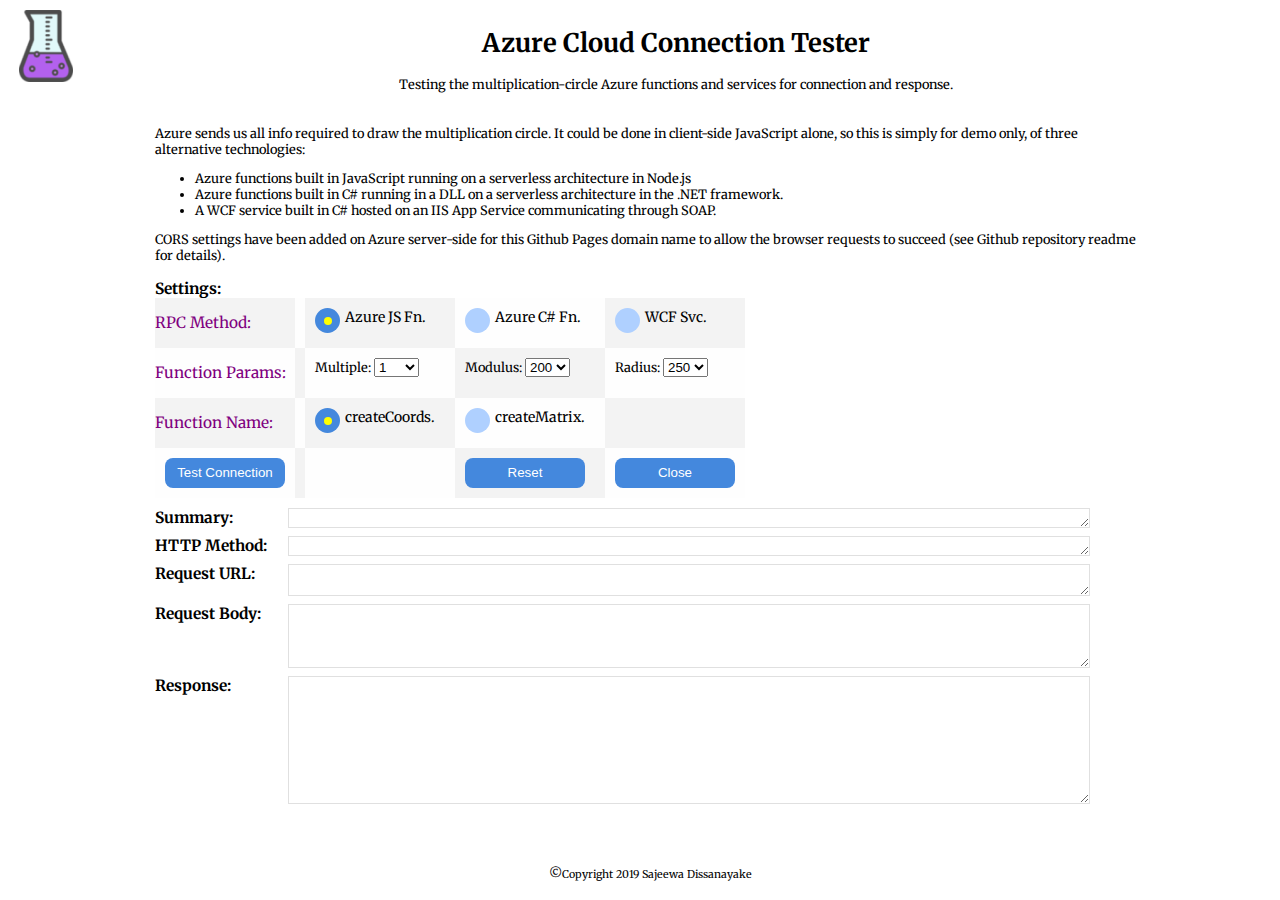
==== commit f57ecd72: "working now" ====
--- a/AzureTester.html
+++ b/AzureTester.html
@@ -107,11 +107,18 @@
             </div>
 
             <div id="responsegrid">
-                <div><label class="subheading">Summary:</label></div><div><textarea class="respDisplay" id="txtsummary" rows="1" readonly="readonly">Lorem ipsum dolor sit amet, consectetur adipisicing elit. Accusamus, placeat.</textarea></div>
-                <div><label class="subheading">HTTP Method:</label></div><div><textarea class="respDisplay" id="txtHttpMethod" rows="1" readonly="readonly"></textarea></div>
+                <div><label class="subheading">Summary:</label></div><div><textarea class="respDisplay" id="txtsummary" readonly="readonly"></textarea></div>
+                <div><label class="subheading">HTTP Method:</label></div><div><textarea class="respDisplay" id="txthttpmethod" readonly="readonly"></textarea></div>
+                <div><label class="subheading">Request URL:</label></div><div><textarea class="respDisplay" id="txturl" readonly="readonly"></textarea></div>
+                <div><label class="subheading">Request Body:</label></div><div><textarea class="respDisplay" id="txtbody" readonly="readonly"></textarea></div>
+                <div><label class="subheading">Response:</label></div><div><textarea class="respDisplay" id="txtresponse" readonly="readonly"></textarea></div>
+
+                <!-- <div><label class="subheading">Summary:</label></div><div><textarea class="respDisplay" id="txtsummary" rows="1" readonly="readonly">Lorem ipsum dolor sit amet, consectetur adipisicing elit. Accusamus, placeat.</textarea></div>
+                <div><label class="subheading">HTTP Method:</label></div><div><textarea class="respDisplay" id="txthttpmethod" rows="1" readonly="readonly"></textarea></div>
                 <div><label class="subheading">Request URL:</label></div><div><textarea class="respDisplay" id="txturl" rows="2" readonly="readonly"></textarea></div>
                 <div><label class="subheading">Request Body:</label></div><div><textarea class="respDisplay" id="txtbody" rows="3" readonly="readonly"></textarea></div>
-                <div><label class="subheading">Response:</label></div><div><textarea class="respDisplay" id="txtresponse" rows="6" readonly="readonly"></textarea></div>
+                <div><label class="subheading">Response:</label></div><div><textarea class="respDisplay" id="txtresponse" rows="6" readonly="readonly"></textarea></div> -->
+
                 <!--<div><label class="subheading">Resp. Text/XML:</label></div><div><textarea class="respDisplay" id="txtrespcontent" rows="5" readonly="readonly"></textarea></div>-->
             </div>
 
@@ -140,7 +147,7 @@
 
         var outstatus = document.getElementById("statusdisplay");
         var summarytxt = document.getElementById("txtsummary");
-        var httpmethodtxt = document.getElementById("txtHttpMethod");
+        var httpmethodtxt = document.getElementById("txthttpmethod");
         var urltxt = document.getElementById("txturl");
         var bodytxt = document.getElementById("txtbody");
         var responsetxt = document.getElementById("txtresponse");
--- a/sitetester.css
+++ b/sitetester.css
@@ -169,8 +169,6 @@
     user-select: none;
     top: 10px;
     left: 10px;
-    /*padding: 10px;*/
-    /*padding: 10px;*/
     justify-content: flex-start;
 }
 
@@ -244,8 +242,7 @@
 
 #responsegrid {
     display: grid;
-    grid-template-columns: 120px minmax(480px ,800px);
-    /*max-width:1600px;*/
+    grid-template-columns: 120px auto;
     min-width: 600px;
     padding-left: 10px;
     padding-top: 10px;
@@ -258,13 +255,27 @@
         border-color: rgba(100,100,100,0.2);
     }
     #responsegrid textarea {
-        min-width: 480px;
-        max-width: 1150px;
+        width: 460px;
     }
 
     #txtsummary{
-        width:480px;
-        height:2rem;
+        height:1.25rem;
+    }
+
+    #txthttpmethod{
+        height:1.25rem;
+    }
+    
+    #txturl{
+        height:2.5rem;
+    }
+    
+    #txtbody{
+        height:5rem;
+    }
+    
+    #txtresponse{
+        height:8rem;
     }
 
 #errormsg {
@@ -294,20 +305,17 @@
     div.mainsection{
         max-width: 100vw;
         min-width:600px;
-        /* position: relative; */
         left: 0;
         padding-left: 5px
         /* border-style: dotted; */
         /* width:auto; */
     }
 
-    /* #textcontent {
-        max-width: 100vw;
-        min-width: 600px;
-        padding-left: 5px
-    } */
-}
-
+    #responsegrid textarea {
+        width: calc(100% - 10px);
+    }
+
+}
 
 @media screen and (min-width: 1200px) {
     .leftsection {
@@ -326,4 +334,24 @@
         /* border-style: dotted; */
         /* width:auto; */
     }
-}
+
+    #responsegrid textarea {
+        width: calc(100% - 50px);
+    }
+
+    /* reduce height of textarea display as width expands */
+     #txturl{
+        height:2rem;
+    }
+    
+    #txtbody{
+        height:4rem;
+    }
+    
+    #txtresponse{
+        height:8rem;
+    }
+}
+
+
+
